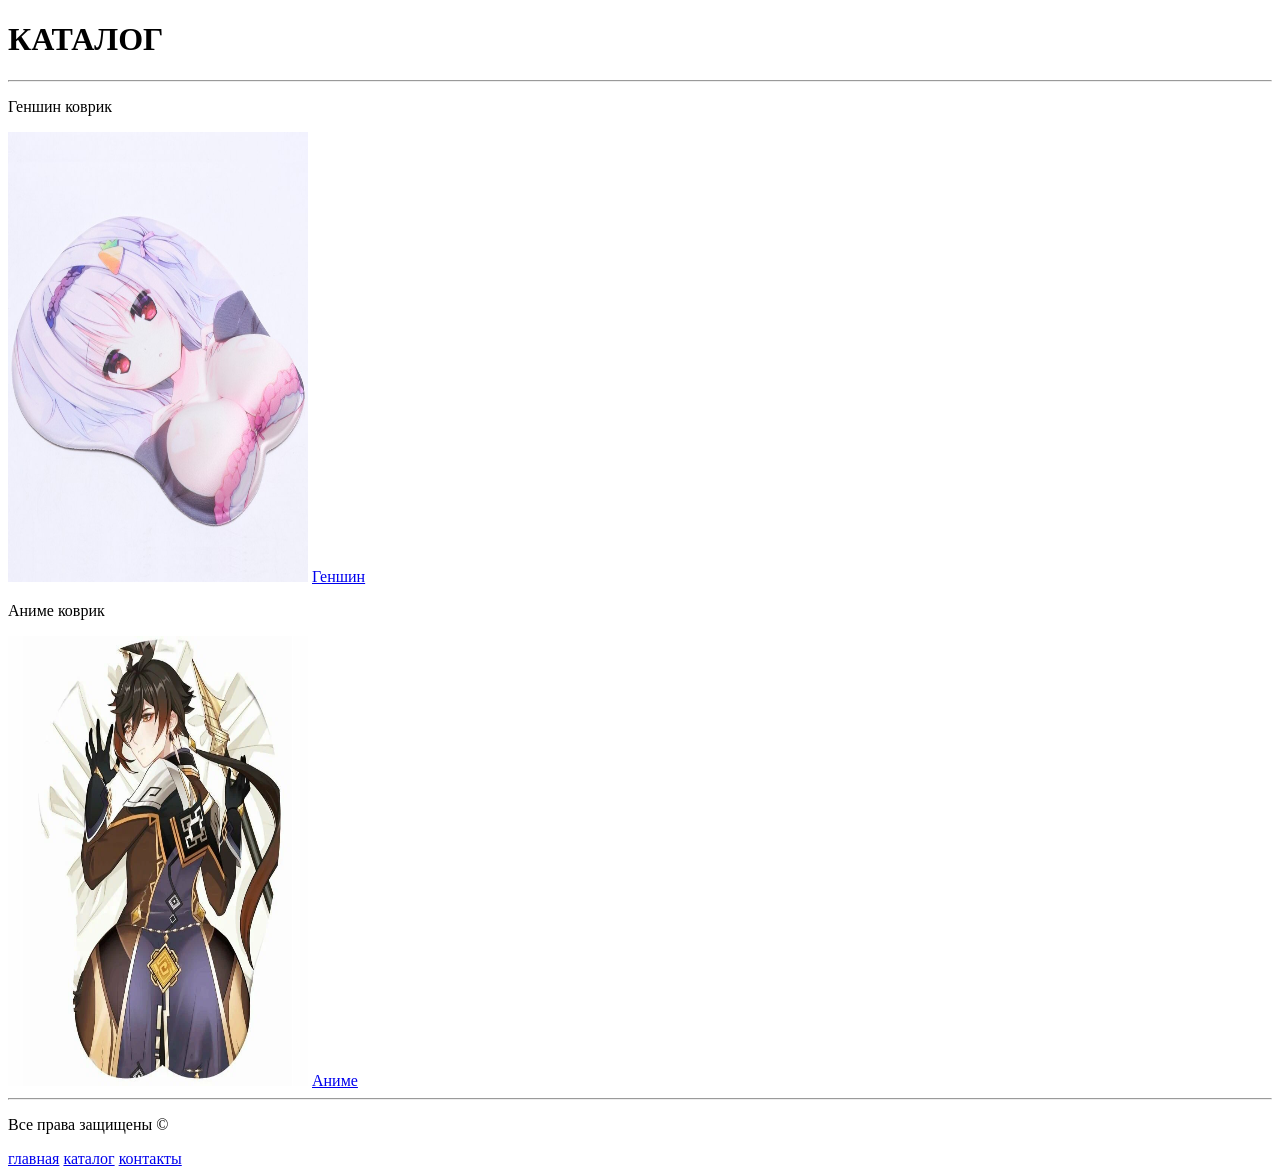
==== catalog.html @ 2e3ca43c "Add files via upload" ====
<!DOCTYPE html>
<html lang="en">
<head>
    <meta charset="UTF-8">
    <meta name="viewport" content="width=device-width, initial-scale=1.0">
    <title>Document</title>
</head>
<body>
<h1>КАТАЛОГ</h1>
<hr/>
<p>Геншин коврик</p>
<img src="./img/6053383722.png" Width=300 Height = 450 alt="Геншин коврик">
<a href="./page1.html">Геншин</a>
<p>Аниме коврик</p>
<img src="./img/orig.png" Width=300 Height = 450 alt="Аниме коврик">
<a href="./page2.html">Аниме</a>
<hr/>
<p>Все права защищены &copy;</p>
<a href="./index.html">главная</a>
<a href="./catalog.html">каталог</a>
<a href="./contacti.html">контакты</a>
</body>
</html>
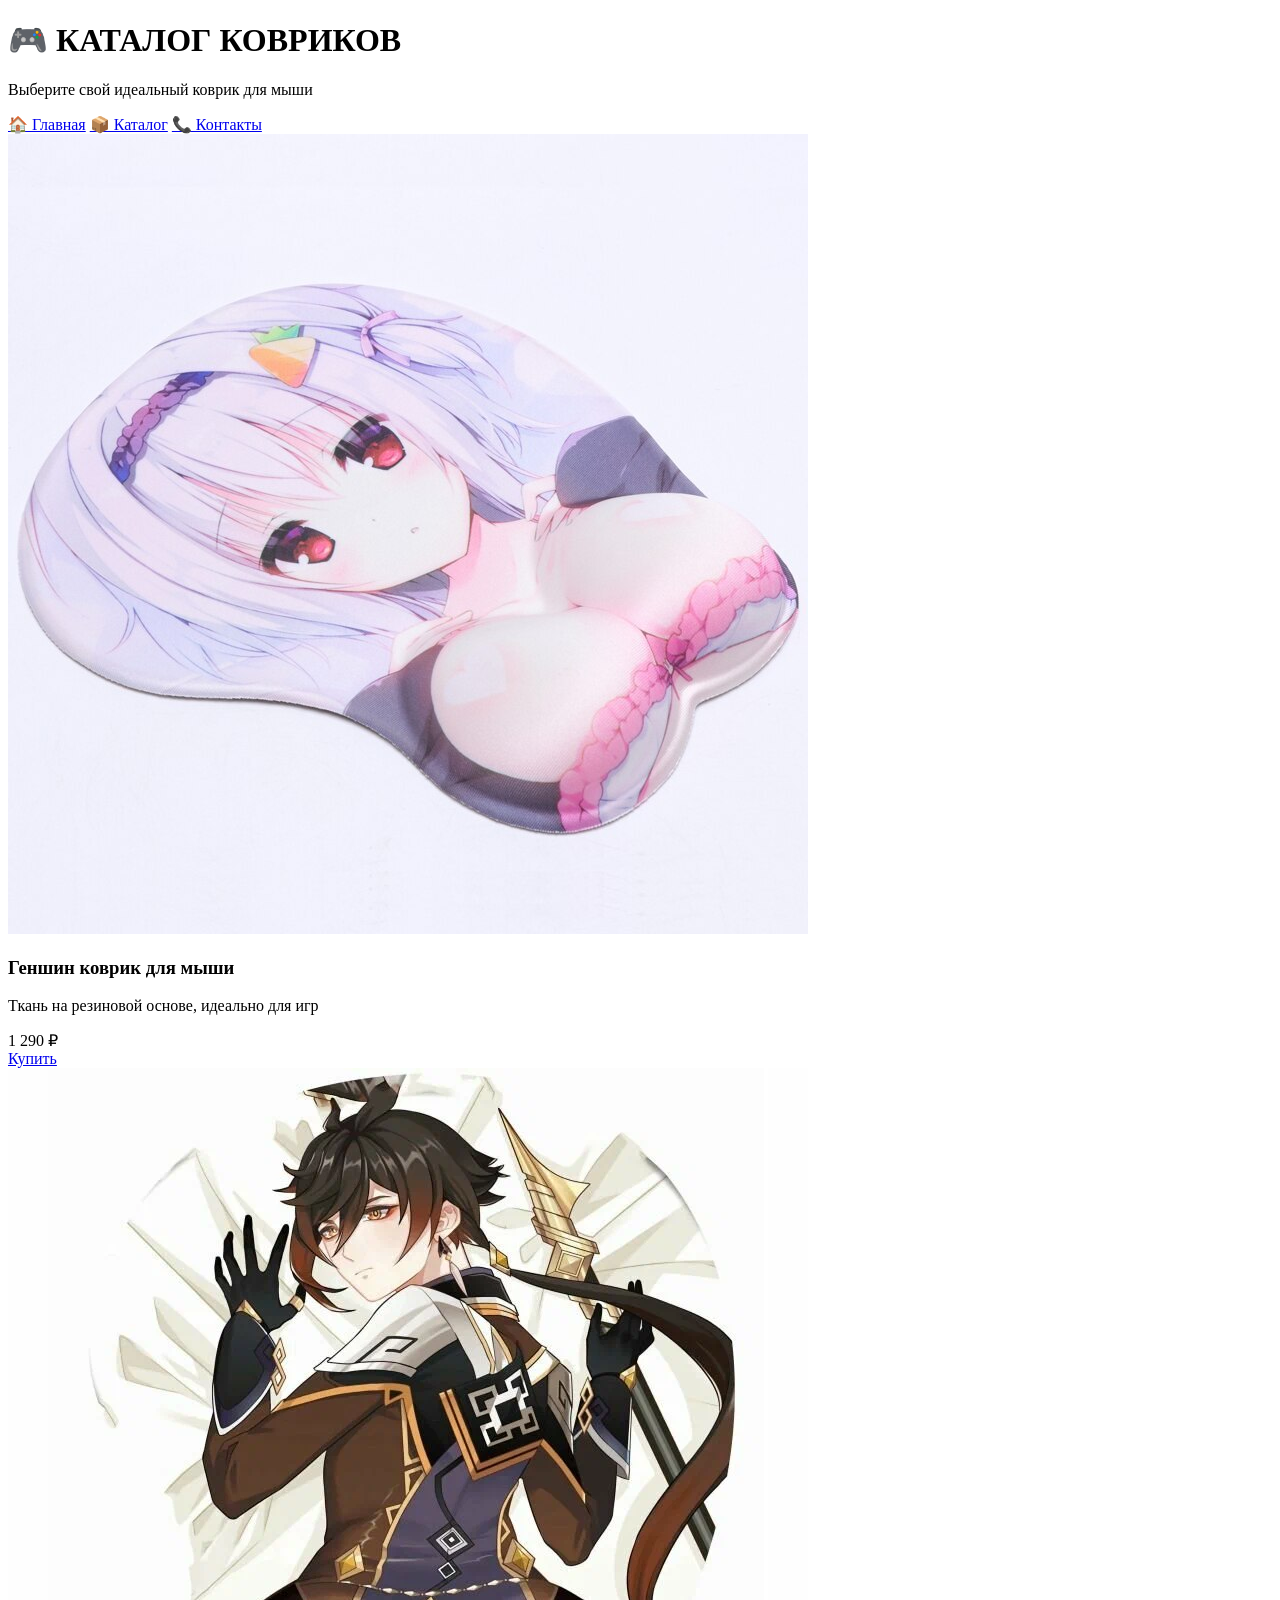
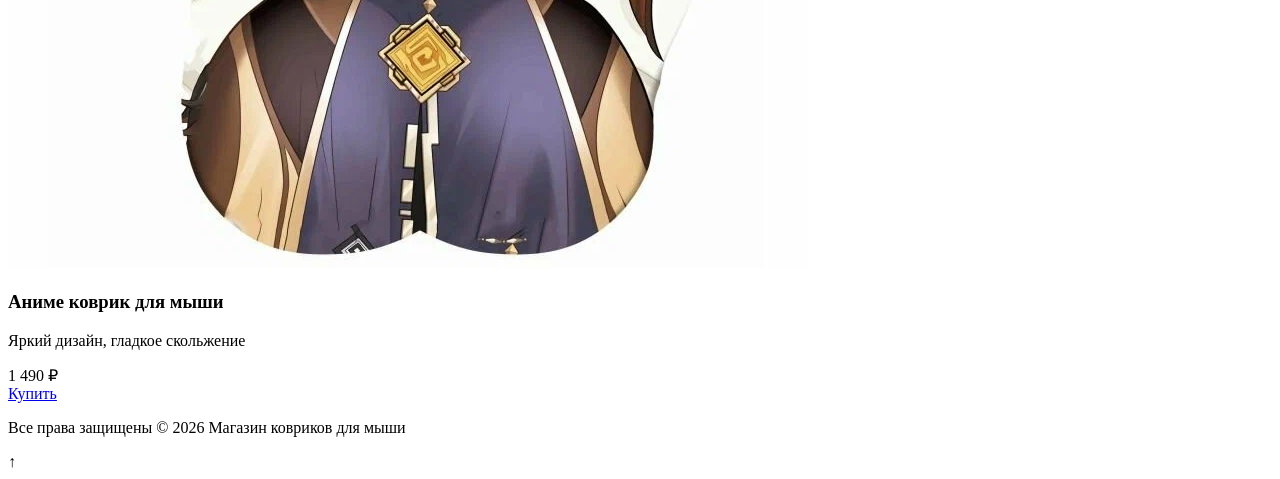
==== commit 1d0a41b5: "Update catalog.html" ====
--- a/catalog.html
+++ b/catalog.html
@@ -1,23 +1,60 @@
 <!DOCTYPE html>
-<html lang="en">
+<html lang="ru">
 <head>
     <meta charset="UTF-8">
     <meta name="viewport" content="width=device-width, initial-scale=1.0">
-    <title>Document</title>
+    <title>Каталог - Магазин ковриков</title>
+    <link rel="stylesheet" href="style.css">
 </head>
 <body>
-<h1>КАТАЛОГ</h1>
-<hr/>
-<p>Геншин коврик</p>
-<img src="./img/6053383722.png" Width=300 Height = 450 alt="Геншин коврик">
-<a href="./page1.html">Геншин</a>
-<p>Аниме коврик</p>
-<img src="./img/orig.png" Width=300 Height = 450 alt="Аниме коврик">
-<a href="./page2.html">Аниме</a>
-<hr/>
-<p>Все права защищены &copy;</p>
-<a href="./index.html">главная</a>
-<a href="./catalog.html">каталог</a>
-<a href="./contacti.html">контакты</a>
+    <div class="container">
+        <header>
+            <h1>🎮 КАТАЛОГ КОВРИКОВ</h1>
+            <p>Выберите свой идеальный коврик для мыши</p>
+        </header>
+        
+        <nav>
+            <a href="index.html">🏠 Главная</a>
+            <a href="catalog.html">📦 Каталог</a>
+            <a href="contacti.html">📞 Контакты</a>
+        </nav>
+        
+        <main>
+            <div class="catalog-grid">
+                <div class="product-card">
+                    <img src="./img/6053383722.png" alt="Геншин коврик">
+                    <h3>Геншин коврик для мыши</h3>
+                    <p>Ткань на резиновой основе, идеально для игр</p>
+                    <div class="price">1 290 ₽</div>
+                    <a href="#" class="btn">Купить</a>
+                </div>
+                
+                <div class="product-card">
+                    <img src="./img/orig.png" alt="Аниме коврик">
+                    <h3>Аниме коврик для мыши</h3>
+                    <p>Яркий дизайн, гладкое скольжение</p>
+                    <div class="price">1 490 ₽</div>
+                    <a href="#" class="btn">Купить</a>
+                </div>
+            </div>
+        </main>
+        
+        <footer>
+            <p>Все права защищены &copy; 2026 Магазин ковриков для мыши</p>
+        </footer>
+    </div>
+    
+    <div class="scroll-top" onclick="window.scrollTo({top:0,behavior:'smooth'})">↑</div>
+    
+    <script>
+        window.addEventListener('scroll', function() {
+            const scrollTop = document.querySelector('.scroll-top');
+            if (window.pageYOffset > 300) {
+                scrollTop.classList.add('show');
+            } else {
+                scrollTop.classList.remove('show');
+            }
+        });
+    </script>
 </body>
-</html>+</html>
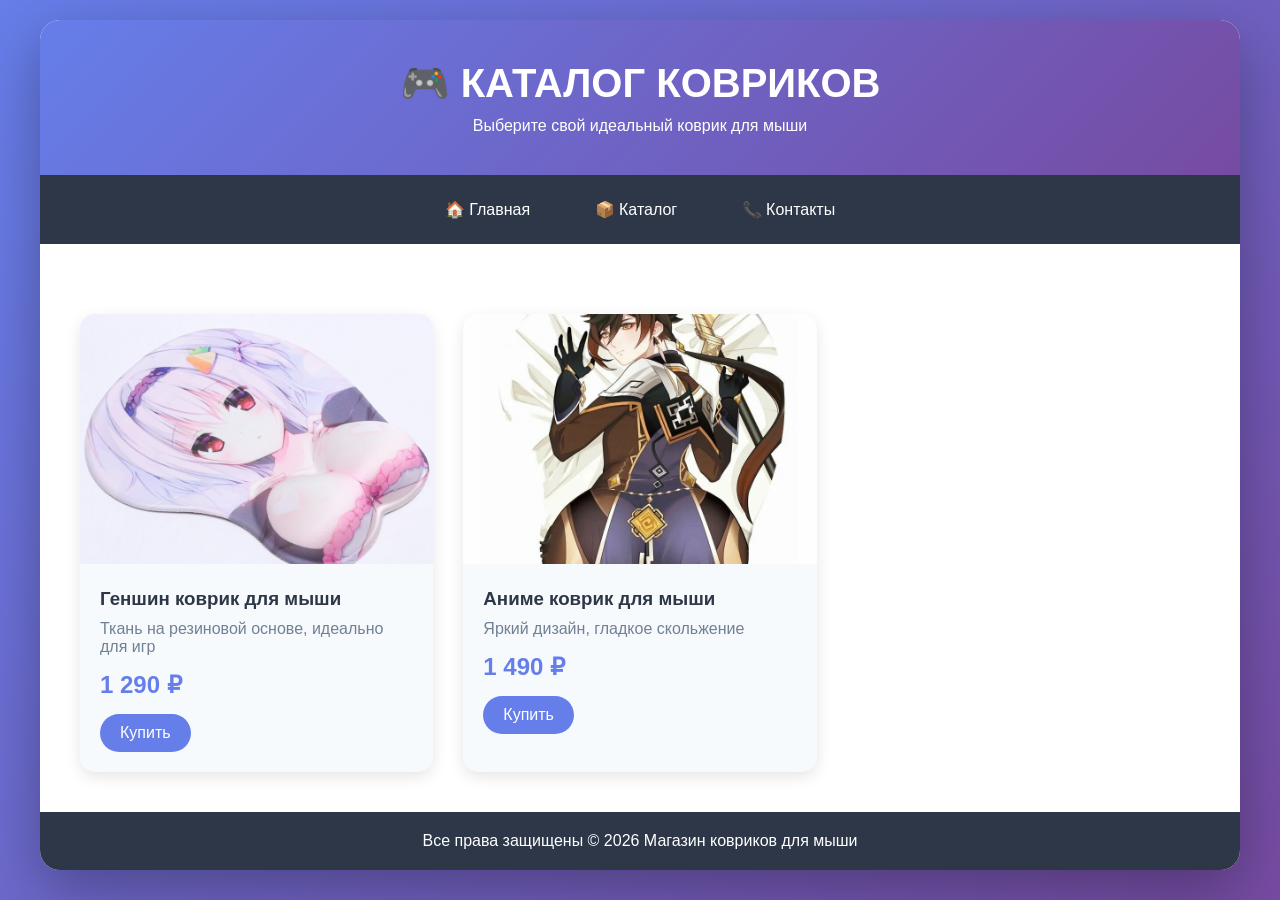
==== commit 849962dc: "Catalog" ====
--- a/catalog.html
+++ b/catalog.html
@@ -57,4 +57,4 @@
         });
     </script>
 </body>
-</html>
+</html>
--- a/style.css
+++ b/style.css
@@ -0,0 +1,214 @@
+* {
+    margin: 0;
+    padding: 0;
+    box-sizing: border-box;
+}
+
+body {
+    font-family: 'Segoe UI', Tahoma, Geneva, Verdana, sans-serif;
+    background: linear-gradient(135deg, #667eea 0%, #764ba2 100%);
+    min-height: 100vh;
+    padding: 20px;
+}
+
+.container {
+    max-width: 1200px;
+    margin: 0 auto;
+    background: white;
+    border-radius: 20px;
+    box-shadow: 0 20px 60px rgba(0,0,0,0.3);
+    overflow: hidden;
+}
+
+header {
+    background: linear-gradient(135deg, #667eea 0%, #764ba2 100%);
+    color: white;
+    padding: 40px;
+    text-align: center;
+}
+
+header h1 {
+    font-size: 2.5em;
+    margin-bottom: 10px;
+}
+
+nav {
+    background: #2d3748;
+    padding: 15px;
+    text-align: center;
+}
+
+nav a {
+    color: white;
+    text-decoration: none;
+    padding: 10px 25px;
+    margin: 0 5px;
+    border-radius: 25px;
+    transition: all 0.3s ease;
+    display: inline-block;
+}
+
+nav a:hover {
+    background: #667eea;
+    transform: translateY(-2px);
+}
+
+main {
+    padding: 40px;
+}
+
+.catalog-grid {
+    display: grid;
+    grid-template-columns: repeat(auto-fill, minmax(300px, 1fr));
+    gap: 30px;
+    margin-top: 30px;
+}
+
+.product-card {
+    background: #f7fafc;
+    border-radius: 15px;
+    overflow: hidden;
+    transition: all 0.3s ease;
+    box-shadow: 0 5px 15px rgba(0,0,0,0.1);
+}
+
+.product-card:hover {
+    transform: translateY(-10px);
+    box-shadow: 0 15px 30px rgba(0,0,0,0.2);
+}
+
+.product-card img {
+    width: 100%;
+    height: 250px;
+    object-fit: cover;
+}
+
+.product-card h3 {
+    padding: 20px 20px 10px;
+    color: #2d3748;
+}
+
+.product-card p {
+    padding: 0 20px;
+    color: #718096;
+}
+
+.price {
+    font-size: 1.5em;
+    color: #667eea;
+    font-weight: bold;
+    padding: 15px 20px;
+}
+
+.btn {
+    display: inline-block;
+    background: #667eea;
+    color: white;
+    padding: 10px 20px;
+    margin: 0 20px 20px;
+    border-radius: 25px;
+    text-decoration: none;
+    transition: all 0.3s ease;
+    border: none;
+    cursor: pointer;
+}
+
+.btn:hover {
+    background: #764ba2;
+    transform: scale(1.05);
+}
+
+.contact-form {
+    background: #f7fafc;
+    padding: 30px;
+    border-radius: 15px;
+    margin-bottom: 30px;
+}
+
+.form-group {
+    margin-bottom: 20px;
+}
+
+.form-group label {
+    display: block;
+    margin-bottom: 8px;
+    color: #2d3748;
+    font-weight: bold;
+}
+
+.form-group input,
+.form-group textarea {
+    width: 100%;
+    padding: 12px;
+    border: 2px solid #e2e8f0;
+    border-radius: 10px;
+    font-size: 16px;
+}
+
+.form-group input:focus,
+.form-group textarea:focus {
+    outline: none;
+    border-color: #667eea;
+}
+
+.store-info {
+    background: linear-gradient(135deg, #667eea 0%, #764ba2 100%);
+    color: white;
+    padding: 30px;
+    border-radius: 15px;
+    margin: 30px 0;
+}
+
+.map-container {
+    margin: 30px 0;
+    border-radius: 15px;
+    overflow: hidden;
+}
+
+footer {
+    background: #2d3748;
+    color: white;
+    text-align: center;
+    padding: 20px;
+}
+
+.scroll-top {
+    position: fixed;
+    bottom: 30px;
+    right: 30px;
+    background: #667eea;
+    color: white;
+    width: 50px;
+    height: 50px;
+    border-radius: 50%;
+    display: flex;
+    align-items: center;
+    justify-content: center;
+    cursor: pointer;
+    opacity: 0;
+    transition: all 0.3s ease;
+    font-size: 24px;
+}
+
+.scroll-top.show {
+    opacity: 1;
+}
+
+@media (max-width: 768px) {
+    header h1 {
+        font-size: 1.5em;
+    }
+    
+    main {
+        padding: 20px;
+    }
+    
+    .catalog-grid {
+        grid-template-columns: 1fr;
+    }
+    
+    nav a {
+        padding: 5px 12px;
+        font-size: 14px;
+    }
+}
